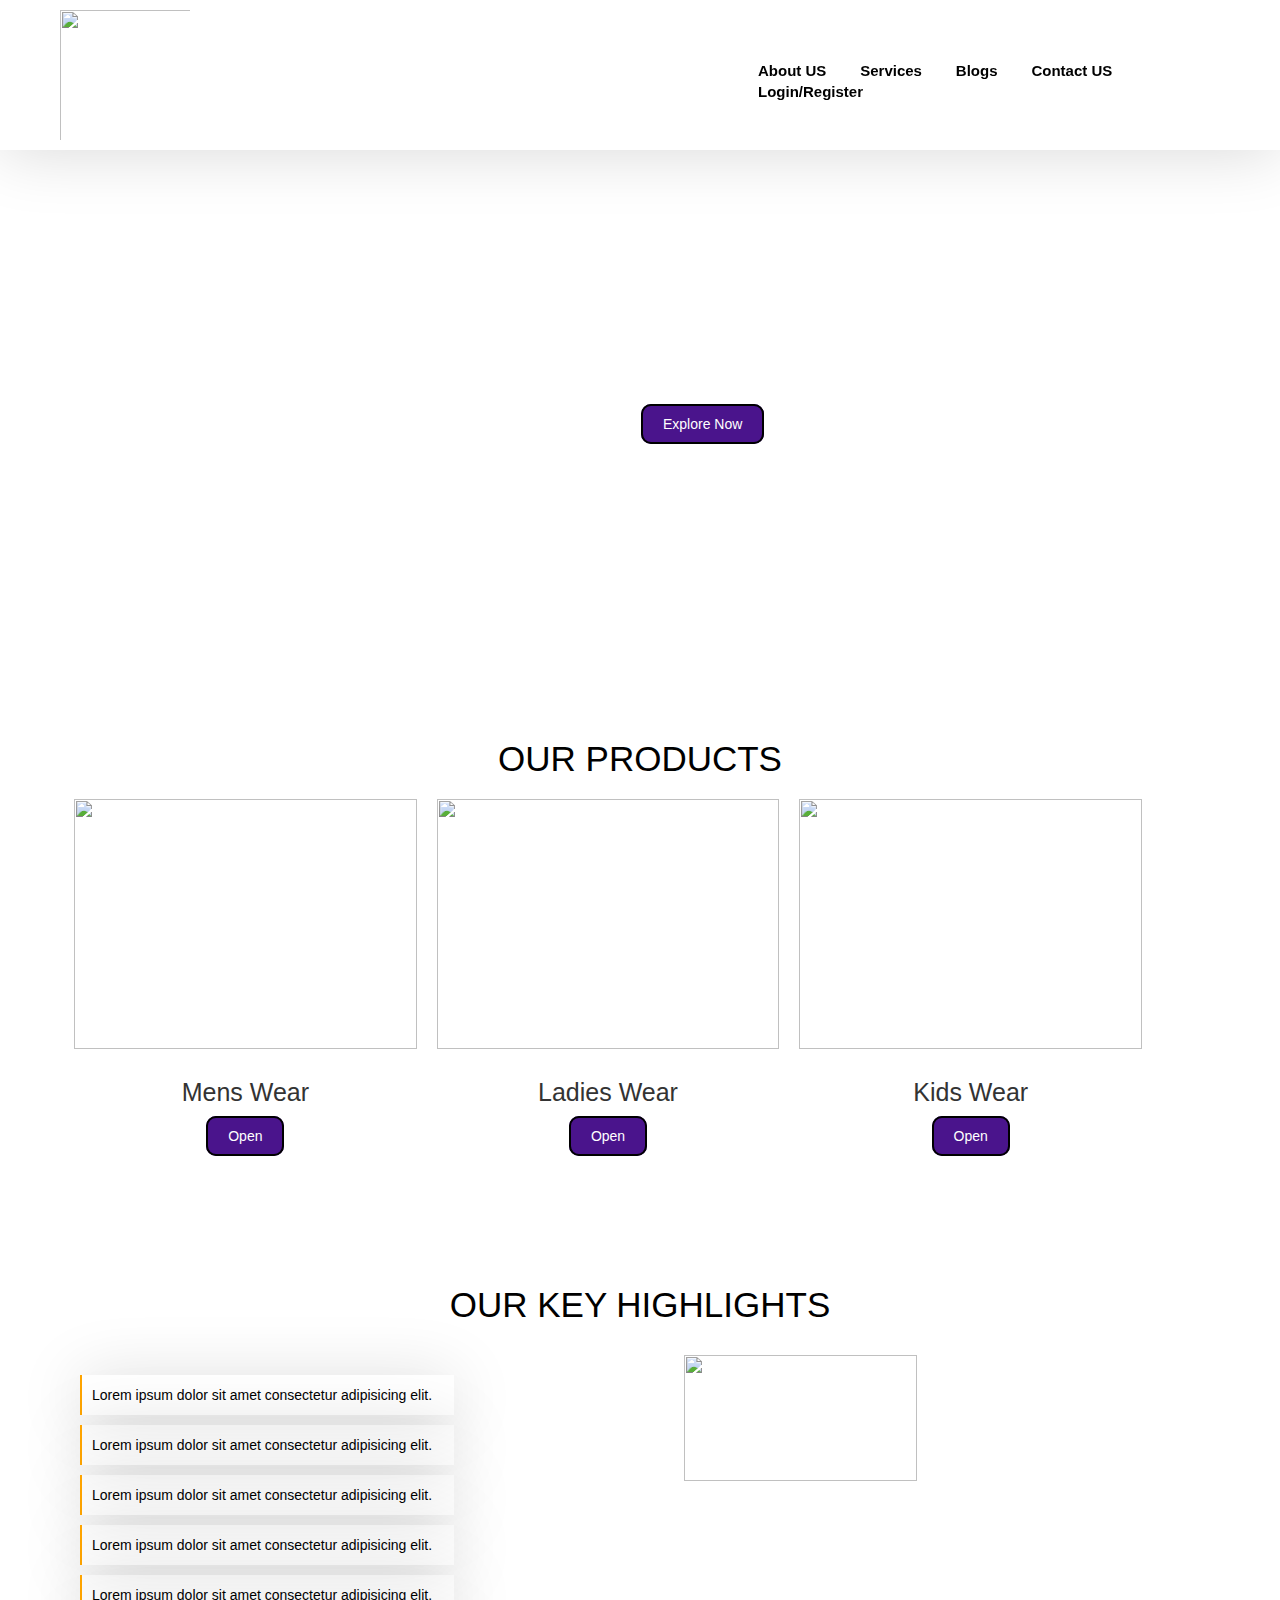
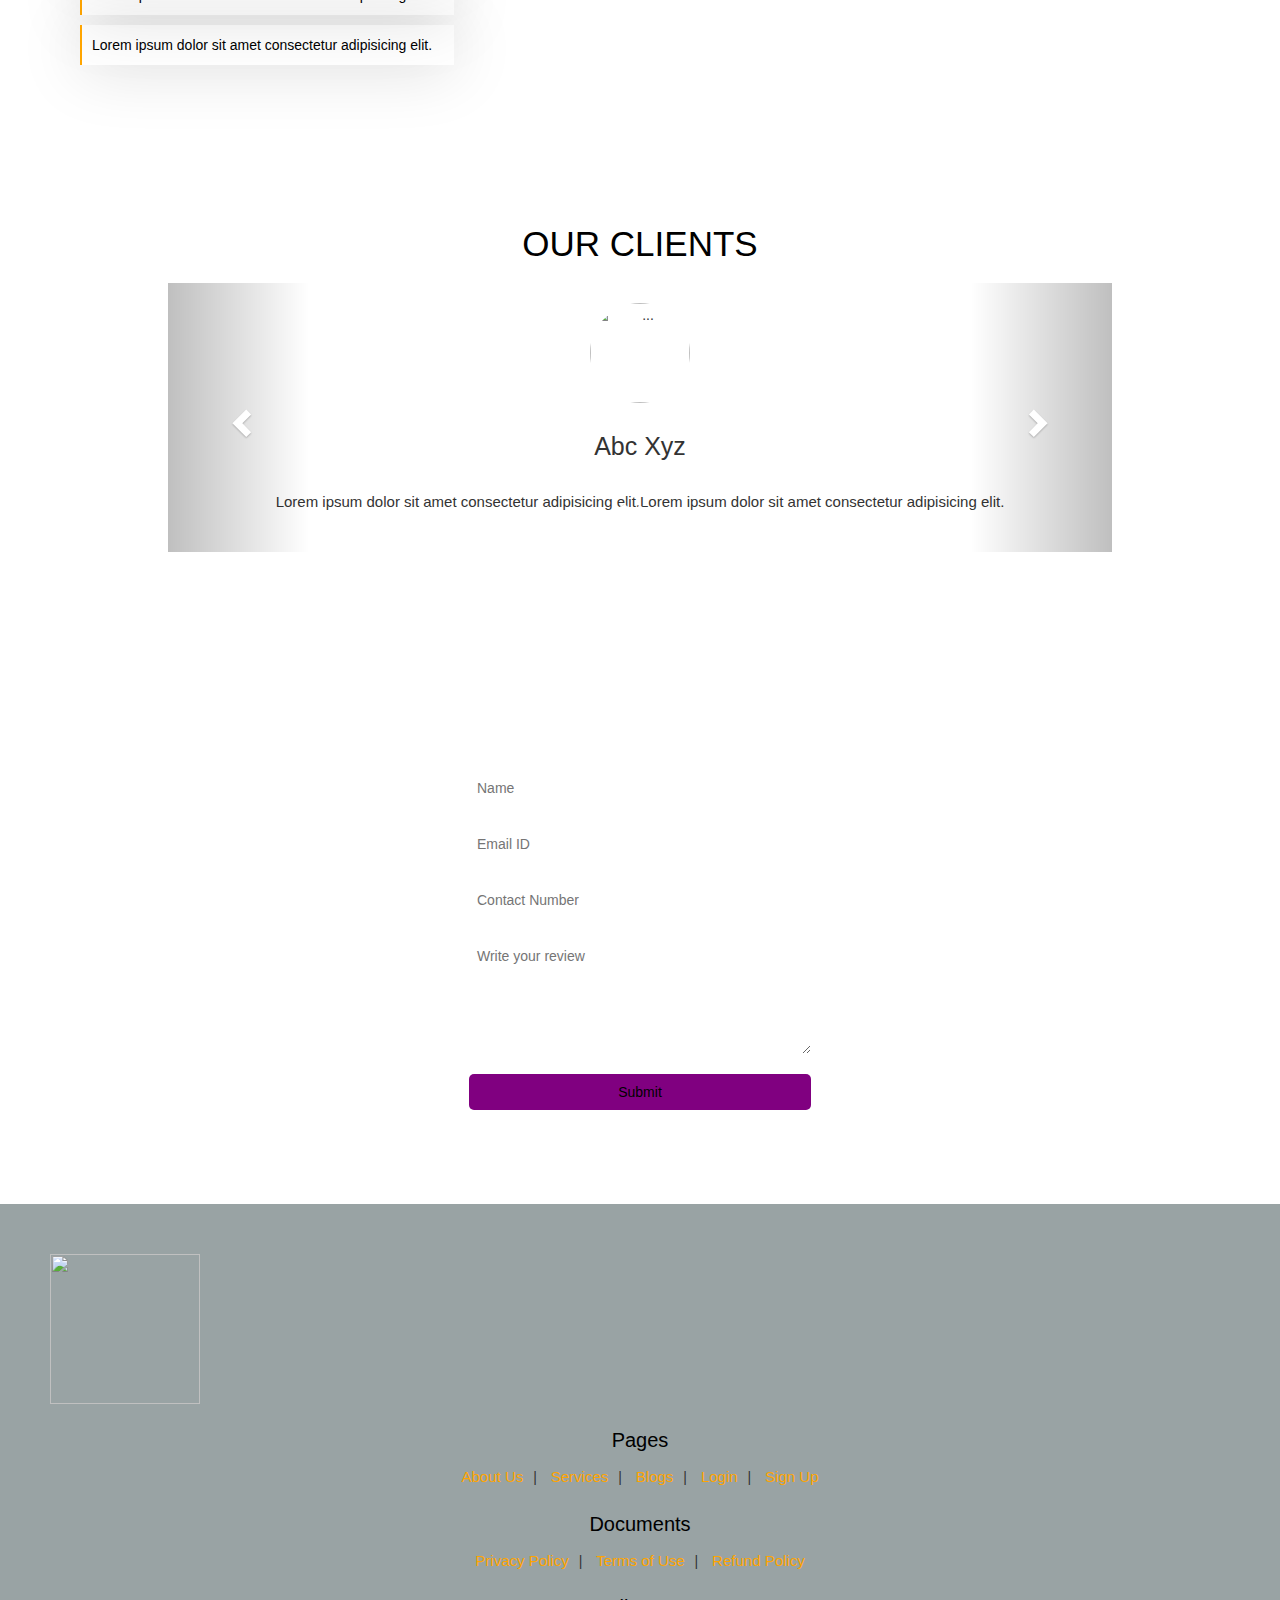
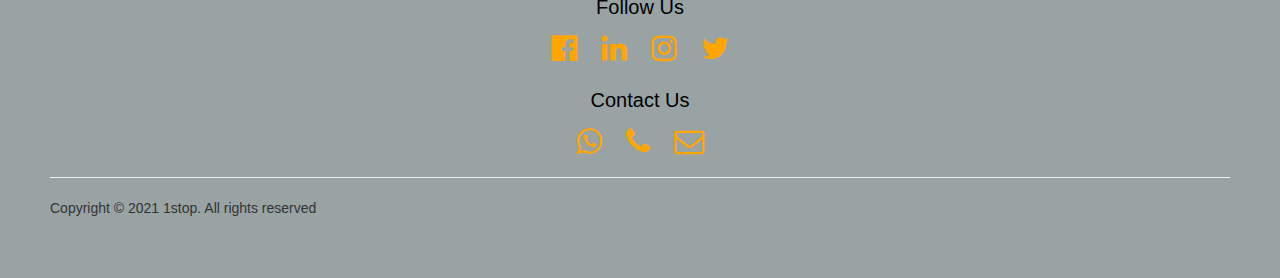
==== index.html @ cc5b7851 "E-Commerse" ====
<html>
    <head>
        <title>E-commerse</title>
        <!-- Latest compiled and minified CSS -->
<link rel="stylesheet" href="https://cdn.jsdelivr.net/npm/bootstrap@3.4.1/dist/css/bootstrap.min.css" integrity="sha384-HSMxcRTRxnN+Bdg0JdbxYKrThecOKuH5zCYotlSAcp1+c8xmyTe9GYg1l9a69psu" crossorigin="anonymous">

<!-- Optional theme -->
<link rel="stylesheet" href="https://cdn.jsdelivr.net/npm/bootstrap@3.4.1/dist/css/bootstrap-theme.min.css" integrity="sha384-6pzBo3FDv/PJ8r2KRkGHifhEocL+1X2rVCTTkUfGk7/0pbek5mMa1upzvWbrUbOZ" crossorigin="anonymous">


    <link rel="stylesheet" type="text/css" href="style.css">
    <link rel="stylesheet" type="text/css" href="https://stackpath.bootstrapcdn.com/font-awesome/4.7.0/css/font-awesome.min.css">
    </head>
    <body>
          <nav class="nav nav_top">
            <div class="logo">
               <a href="#"><img src="https://www.onlinelogomaker.com/blog/wp-content/uploads/2017/06/fashion-logos.jpg" width="150"></a>
            </div>
            <div class="nav_side">
                <a href="about.html">About US</a>
                <a href="service.html">Services</a>
                <a href="blog.html">Blogs</a>
                <a href="contact.html">Contact US</a>
                <a href="">Login/Register</a>

            </div>
          </nav>
          <div class="main">
            <div class="main_content">
                <h2>Your Fashion is Our Passion</h2>
                <div class="btn">
                    <a href="#">Explore Now</a>
                </div>
            </div>
          </div>
          <div class="products">
            <h2>Our Products</h2>
            <div class="product_container">
                <div class="item">
                    <div class="item_img">
                        <img src="1.jpg">
                    </div>
                    <div class="item_content">
                        <h3>Mens Wear</h3>
                        <a href="mens.html">Open</a>
                    </div>
                </div>
                <div class="item">
                    <div class="item_img">
                        <img src="13.jpg">
                    </div>
                    <div class="item_content">
                        <h3>Ladies Wear</h3>
                        <a href="ladies.html">Open</a>
                    </div>
                </div>
                <div class="item">
                    <div class="item_img">
                        <img src="18.jpg">
                    </div>
                    <div class="item_content">
                        <h3>Kids Wear</h3>
                        <a href="kids.html">Open</a>
                    </div>
                </div>
                <br><br><br><br><br><br><br>
            </div>
          </div>
        <div class="keypoint">
            <h2>OUR KEY HIGHLIGHTS</h2>
            <div class="key_container">
              <div class="key_content">
                <li>Lorem ipsum dolor sit amet consectetur adipisicing elit.</li>
                <li>Lorem ipsum dolor sit amet consectetur adipisicing elit.</li>
                <li>Lorem ipsum dolor sit amet consectetur adipisicing elit.</li>
                <li>Lorem ipsum dolor sit amet consectetur adipisicing elit.</li>
                <li>Lorem ipsum dolor sit amet consectetur adipisicing elit.</li>
                <li>Lorem ipsum dolor sit amet consectetur adipisicing elit.</li>
               </div>
              <div class="key_img">
                <img src="27.png">
              </div>
            </div>
        </div> 
        <div class="testi">
            <h2>Our Clients</h2>
            <div class="testi_container">
                <div id="carousel-example-generic" class="carousel slide" data-ride="carousel">
                    <!-- Indicators -->
                    <ol class="carousel-indicators">
                      <li data-target="#carousel-example-generic" data-slide-to="0" class="active"></li>
                      <li data-target="#carousel-example-generic" data-slide-to="1"></li>
                      <li data-target="#carousel-example-generic" data-slide-to="2"></li>
                    </ol>
                  
                    <!-- Wrapper for slides -->
                    <div class="carousel-inner" role="listbox">
                      <div class="item active">
                        <div class="item_img">
                            <img src="1.jpg" alt="...">
                        </div>
                        <div class="item_content">
                            <h3>Abc Xyz</h3>
                            <p>Lorem ipsum dolor sit amet consectetur adipisicing elit.Lorem ipsum dolor sit amet consectetur adipisicing elit.</p>
                        </div>

                      </div>
                      <div class="item">
                        <div class="item_img">
                            <img src="11.jpg" alt="...">
                        </div>
                        <div class="item_content">
                            <h3>Abc Xyz</h3>
                            <p>Lorem ipsum dolor sit amet consectetur adipisicing elit.Lorem ipsum dolor sit amet consectetur adipisicing elit.</p>
                        </div>

                      </div>
                      <div class="item">
                        <div class="item_img">
                            <img src="17.jpg" alt="...">
                        </div>
                        <div class="item_content">
                            <h3>Abc Xyz</h3>
                            <p>Lorem ipsum dolor sit amet consectetur adipisicing elit.Lorem ipsum dolor sit amet consectetur adipisicing elit.</p>
                        </div>  
                      </div>
                    </div>
                  
                    <!-- Controls -->
                    <a class="left carousel-control" href="#carousel-example-generic" role="button" data-slide="prev">
                      <span class="glyphicon glyphicon-chevron-left" aria-hidden="true"></span>
                      <span class="sr-only">Previous</span>
                    </a>
                    <a class="right carousel-control" href="#carousel-example-generic" role="button" data-slide="next">
                      <span class="glyphicon glyphicon-chevron-right" aria-hidden="true"></span>
                      <span class="sr-only">Next</span>
                    </a>
                  </div>
                  
            </div>
        </div>
        <div class="feed">
            <h2>Write a review</h2>
            <div class="feed_form">
                <form name="submit-googlesheet" method="post">
                    <input type="text" name="Name" placeholder="Name"><br>
                    <input type="email" name="Email" placeholder="Email ID"><br>
                    <input type="number" name="Number" placeholder="Contact Number"><br>
                    <textarea rows="5" cols="7" name="Review" placeholder="Write your review"></textarea><br>
                    <button type="submit">Submit</button>
                </form>
            </div>
        </div>
        <footer> 
            <div class="footer_logo">
                <a href="#"><img src="https://www.onlinelogomaker.com/blog/wp-content/uploads/2017/06/fashion-logos.jpg" width="150"></a>
            </div>
            <div class="pages">
                <h3>Pages</h3>
                <a href="about.html">About Us</a>|
                <a href="service.html">Services</a>|
                <a href="blog.html">Blogs</a>|
                <a href="">Login</a>|
                <a href="">Sign Up</a>
            </div>
            <div class="doc">
                <h3>Documents</h3>
                <a href="">Privacy Policy</a>|
                <a href="">Terms of Use</a>|
                <a href="">Refund Policy</a>
            </div>
            <div class="social">
                <h3>Follow Us</h3>
                <a href=""><i class="fa fa-facebook-official" aria-hidden="true"></i></a>
                <a href=""><i class="fa fa-linkedin" aria-hidden="true"></i></a>
                <a href=""><i class="fa fa-instagram" aria-hidden="true"></i></a>
                <a href=""><i class="fa fa-twitter" aria-hidden="true"></i></a>
            </div>
            <div class="contact">
                <h3>Contact Us</h3>
                <a href="https://api.WhatsApp.com/send?phone=+919876543210" target="_blank"><i class="fa fa-whatsapp" aria-hidden="true"></i></a>
                <a href="tel: +919876543210"><i class="fa fa-phone" aria-hidden="true"></i></a>
                <a href="mailto: support@1stop.ai"><i class="fa fa-envelope-o" aria-hidden="true"></i></a>
            </div>
            <hr>
            <p>Copyright &copy; 2021 1stop. All rights reserved</p>
        </footer>
        <!-- jQuery (necessary for Bootstrap's JavaScript plugins) -->
    <script src="https://code.jquery.com/jquery-1.12.4.min.js" integrity="sha384-nvAa0+6Qg9clwYCGGPpDQLVpLNn0fRaROjHqs13t4Ggj3Ez50XnGQqc/r8MhnRDZ" crossorigin="anonymous"></script>

        <!-- Latest compiled and minified JavaScript -->
    <script src="https://cdn.jsdelivr.net/npm/bootstrap@3.4.1/dist/js/bootstrap.min.js" integrity="sha384-aJ21OjlMXNL5UyIl/XNwTMqvzeRMZH2w8c5cRVpzpU8Y5bApTppSuUkhZXN0VxHd" crossorigin="anonymous"></script>
    <script type="text/javascript">
        const scriptURL = 'https://script.google.com/macros/s/AKfycbxDtrUU4nPNqy7ChxQQrmXnQn7VlY8EkF6VlNpIIJz3HbuUyMsLf1VhU-awR4I402rI/exec'
            const form = document.forms['submit-googlesheet']
          
            form.addEventListener('submit', e => {
              e.preventDefault()
              fetch(scriptURL, { method: 'POST', body: new FormData(form)})
                .then(response => alert("Thank you, keep shopping with us..."))
                .catch(error => console.error('Error!', error.message))
            })

    </script>
    </body>
</html>
---- style.css ----
.nav{
    background-color: white;
    z-index: 9;
    padding-left: 50px;
    padding-right: 50px;
    display: flex;
    box-shadow: 0px 3px 65px 0px rgba(0,0,0,.15);
}
.nav_top{
    position: fixed;
    top:0;
    right:0;
    left:0;
}
.logo{
    float: left;
    width:60%;
}
.logo img{
    padding: 10px;
}
.nav_side{
    float:right;
    width: 40%;
    margin-top: 60px;
}
.nav_side a{
    text-decoration: none;
    margin-right: 30px;
    color: black;
    font-weight: bold;
    font-family: cosmic, sans-serif;
    font-size: 15px;
    justify-content: center;
    align-items: center;
    align-content: center;
    text-align: center;
}
.nav_side a:hover{
    color: orange;
    transition:all 1s ease;
}
.main{
    background-image: url("10.jpg");
    background-position: center;
    background-size: cover;
    background-repeat: no-repeat;
    background-attachment: fixed;
    height:80vh;
}
.main .main_content{
    padding-top:20%;
    margin-left: 10%;
    margin-right: 10%;
}
.main .main_content h2{
    color:white;
    font-size: 70px;
    font-family: cosmic, sans-serif;
    font-weight: bolder;
    text-align: center;
}
.main .main_content .btn{
    padding-top: 50px;
    text-align: center;
}
.main .main_content .btn a{
    text-decoration: none;
    margin: 500px;
    padding: 10px 20px;
    background-color: #4A148C;
    color:white;
    font-family: cosmic, sans-serif;
    border: 2px solid black;
    border-radius: 10px;
    transition: 0.5s;
}
.main .main_content .btn a:hover{
    background-color: black;
    color:orange;
    border: none;
    border-bottom: 4px solid orange;
    transition: 0.5s;

}
.products{
    padding-bottom: 50px;
}
.products h2{
    text-align: center;
    font-size:35px;
    text-transform:uppercase;
    color:black;
}
.products .product_container{
    display:flex;
    margin-left: 5%;
    margin-right: 10%;
}
.products .product_container .item{
    width:33.33%;
    margin:10px;
    height:auto;
}
.products .product_container .item:hover{
    box-shadow:0px 3px 65px 0px rgba(0,0,0,.15);
}
.products .product_container .item .item_img{
    width:100%;
    height:250px;
    overflow:hidden;
}
.products .product_container .item .item_img img{
    width:100%;
    height:250px;
}
.products .product_container .item .item_content{
    text-align: center;
}
.products .product_container .item .item_content h3{
    padding: 10px;
    font-size: 25px;
    font-family: cosmic, sans-serif;
}
.products .product_container .item .item_content a{
    text-decoration: none;
    margin: 50px;
    padding: 10px 20px;
    background-color: #4A148C;
    color:white;
    font-family: cosmic, sans-serif;
    border: 2px solid black;
    border-radius: 10px;
    transition: 0.5s;
}
.products .product_container .item .item_content a:hover{
    background-color: black;
    color:orange;
    border: none;
    border-bottom: 4px solid orange;
    transition: 0.5s;
}
.products .product_container .item1{
    width:33.33%;
    margin:10px;
    height:auto;
}
.products .product_container .item1:hover{
    box-shadow:0px 3px 65px 0px rgba(0,0,0,.15);
}
.products .product_container .item1 .item1_img{
    width:100%;
    height:250px;
    overflow:hidden;
}
.products .product_container .item1 .item1_img img{
    width:100%;
    height:250px;
}
.products .product_container .item1 .item1_content{
    text-align: center;
}
.products .product_container .item1 .item1_content h3{
    padding: 10px;
    font-size: 25px;
    font-family: cosmic, sans-serif;
}
.products .product_container .item1 .item1_content a{
    text-decoration: none;
    margin: 50px;
    padding: 10px 20px;
    background-color: #4A148C;
    color:white;
    font-family: cosmic, sans-serif;
    border: 2px solid black;
    border-radius: 10px;
    transition: 0.5s;
}
.products .product_container .item1 .item1_content a:hover{
    background-color: black;
    color:orange;
    border: none;
    border-bottom: 4px solid orange;
    transition: 0.5s;
}
.product{
    padding-bottom: 50px;
   box-shadow:  0px 3px 65px 0px rgba(0,0,0,.15);
}
.product h2{
    text-align: center;
    font-size:35px;
    text-transform:uppercase;
    color:black;
}
.product .product_container1{
    display:flex;
    margin-left: 5%;
    margin-right: 10%;
}
.product .product_container1 .item{
    width:33.33%;
    margin:10px;
    height:auto;
}
.product .product_container1 .item:hover{
    box-shadow:0px 3px 65px 0px rgba(0,0,0,.15);
}
.product .product_container1 .item .item_img{
    width:100%;
    height:250px;
    overflow:hidden;
}
.product .product_container1 .item .item_img img{
    width:100%;
    height:250px;
}
.product .product_container1 .item .item_content{
    text-align: center;
}
.product .product_container1 .item .item_content h3{
    padding: 10px;
    font-size: 25px;
    font-family: cosmic, sans-serif;
}
.product .product_container1 .item .item_content a{
    text-decoration: none;
    margin: 50px;
    padding: 10px 20px;
    background-color: #4A148C;
    color:white;
    font-family: cosmic, sans-serif;
    border: 2px solid black;
    border-radius: 10px;
    transition: 0.5s;
}
.product .product_container1 .item .item_content a:hover{
    background-color: black;
    color:orange;
    border: none;
    border-bottom: 4px solid orange;
    transition: 0.5s;
}
.product .product_container2{
    display:flex;
    margin-left: 5%;
    margin-right: 10%;
}
.product .product_container2 .item{
    width:33.33%;
    margin:10px;
    height:auto;
}
.product .product_container2 .item:hover{
    box-shadow:0px 3px 65px 0px rgba(0,0,0,.15);
}
.product .product_container2 .item .item_img{
    width:100%;
    height:250px;
    overflow:hidden;
}
.product .product_container2 .item .item_img img{
    width:100%;
    height:250px;
}
.product .product_container2 .item .item_content{
    text-align: center;
}
.product .product_container2 .item .item_content h3{
    padding: 10px;
    font-size: 25px;
    font-family: cosmic, sans-serif;
}
.product .product_container2 .item .item_content a{
    text-decoration: none;
    margin: 50px;
    padding: 10px 20px;
    background-color: #4A148C;
    color:white;
    font-family: cosmic, sans-serif;
    border: 2px solid black;
    border-radius: 10px;
    transition: 0.5s;
}
.product .product_container2 .item .item_content a:hover{
    background-color: black;
    color:orange;
    border: none;
    border-bottom: 4px solid orange;
    transition: 0.5s;
}
.product .product_container3{
    display:flex;
    margin-left: 5%;
    margin-right: 10%;
}
.product .product_container3 .item{
    width:33.33%;
    margin:10px;
    height:auto;
}
.product .product_container3 .item:hover{
    box-shadow:0px 3px 65px 0px rgba(0,0,0,.15);
}
.product .product_container3 .item .item_img{
    width:100%;
    height:250px;
    overflow:hidden;
}
.product .product_container3 .item .item_img img{
    width:100%;
    height:250px;
}
.product .product_container3 .item .item_content{
    text-align: center;
}
.product .product_container3 .item .item_content h3{
    padding: 10px;
    font-size: 25px;
    font-family: cosmic, sans-serif;
}
.product .product_container3 .item .item_content a{
    text-decoration: none;
    margin: 50px;
    padding: 10px 20px;
    background-color: #4A148C;
    color:white;
    font-family: cosmic, sans-serif;
    border: 2px solid black;
    border-radius: 10px;
    transition: 0.5s;
}
.product .product_container3 .item .item_content a:hover{
    background-color: black;
    color:orange;
    border: none;
    border-bottom: 4px solid orange;
    transition: 0.5s;
}
.keypoint{
    padding: 50px;
}
.keypoint h2{
    color:black;
    font-size:35px;
    text-align: center;
    padding: 10px;
}
.keypoint .key_container{
    display: flex;
}
.keypoint .key_container .key_content{
    width: 40%;
    padding: 20px;
    float: left;
}
.keypoint .key_container .key_content li{
    list-style: none;
    margin: 10px;
    padding: 10px;
    border-left: 2px solid orange;
    color: black;
    text-align: left;
    font-family: cosmic, sans-serif;
    box-shadow: 0px 3px 65px 0px rgba(0,0,0,.15);
} 
.keypoint .key_container .key_img{
    width:60%;
    float: right;
    margin-left: 100px;
}
.keypoint .key_container .key_img img{
    width: 60%;
    margin-top: 10px;
    margin-left: 100px;
    border: none;
}
.testi{
    padding: 50px;
}
.testi h2{
    color:black;
    font-size:35px;
    text-align: center;
    padding: 10px;
    text-transform:uppercase;
}
.testi .testi_container{
    margin-right: 10%;
    margin-left: 10%;
}
.testi .testi_container .carousel-inner{
    background-color: white;
    box-shadow: none;
}
.testi .testi_container .item{
    width: 100%;
    padding: 20px;
    background-color: white;
    box-shadow: none;
}
.testi .testi_container .item .item_img{
    width: 100%;
    height: 100px;
    text-align: center;
    overflow: hidden;
}
.testi .testi_container .item .item_img img{
    width: 100px;
    height:100px;
    border-radius: 50%;
}
.testi .testi_container .item .item_content{
    text-align: center;
}
.testi .testi_container .item .item_content h3{
    padding: 10px;
    font-size: 25px;
    font-family: cosmic, sans-serif;
}
.testi .testi_container .item .item_content p{
    padding: 10px;
    font-size: 15px;
    font-family: cosmic, sans-serif;
}
.about_us{
    padding:200px;
}
.about_us h2{
    color:orange;
    font-size: 35px;
    text-align: center;
    font-family: cosmic, sans-serif;
    text-transform: uppercase;
}
.about_us p{
    padding: 10px;
    font-size: 15px;
    text-align: center;
    font-family: cosmic, sans-serif;
    line-height:30px;
}
.contact_container{
    padding: 350px;
}
.contact_container h2{
    color:orange;
    font-size: 35px;
    text-align: center;
    padding: 10px;
    font-family: cosmic, sans-serif;
    text-transform: uppercase;
}
.contact_container .g_map{
    margin-left: 50px;
}
.contact_container .contact_content{
    padding: 20px;
}
.contact_container .contact_content p{
    padding: 10px;
    font-size: 13px;
    text-align: left;
    font-family: cosmic, sans-serif;
    line-height:25px;
}
.feed{
    padding: 50px;
    background-image: url('29.jpg');
    background-size: cover;
}
.feed h2{
    color:white;
    font-size: 35px;
    text-align: center;
    padding: 10px;
    font-family: cosmic, sans-serif;
    text-transform: uppercase;
}
.feed .feed_form{
    text-align: center;
}
.feed .feed_form form{
    padding: 20px;
}
.feed .feed_form form input{
    width: 30%;
    margin: 10px;
    padding: 8px;
    outline: none;
    border:none;
}
.feed .feed_form form textarea{
    width: 30%;
    margin: 10px;
    padding: 8px;
    outline: none;
    border: none;
}
.feed .feed_form form button{
    width: 30%;
    margin: 10px;
    padding: 8px;
    outline: none;
    border: none;
    background-color: purple;
    color: black;
    border-radius: 5px;
}
footer{
    background-color: #99A3A4;
    padding: 50px;
}
footer .pages{
    text-align: center;
}
footer .pages h3{
    color: black;
    font-size: 20px;
    font-family: cosmic, sans-serif;
    padding: 5px;
}
footer .pages a{
    text-decoration: none;
    margin: 10px;
    color: orange;
    font-size: 15px;
    font-family: cosmic, sans-serif;
}
footer .pages a:hover{
    color: white;
}
footer .doc{
    text-align: center;
}
footer .doc h3{
    color: black;
    font-size: 20px;
    font-family: cosmic, sans-serif;
    padding: 5px;
}
footer .doc a{
    text-decoration: none;
    margin: 10px;
    color: orange;
    font-size: 15px;
    font-family: cosmic, sans-serif;
}
footer .doc a:hover{
    color: white;
}
footer .social{
    text-align: center;
}
footer .social h3{
    color: black;
    font-size: 20px;
    font-family: cosmic, sans-serif;
    padding: 5px;
}
footer .social a{
    text-decoration: none;
    margin: 10px;
    color: orange;
    font-size: 30px;
    font-family: cosmic, sans-serif;
}
footer .social a:hover{
    color: white;
}
footer .contact{
    text-align: center;
}
footer .contact h3{
    color: black;
    font-size: 20px;
    font-family: cosmic, sans-serif;
    padding: 5px;
}
footer .contact a{
    text-decoration: none;
    margin: 10px;
    color: orange;
    font-size: 30px;
    font-family: cosmic, sans-serif;
}
footer .contact a:hover{
    color: white;
}
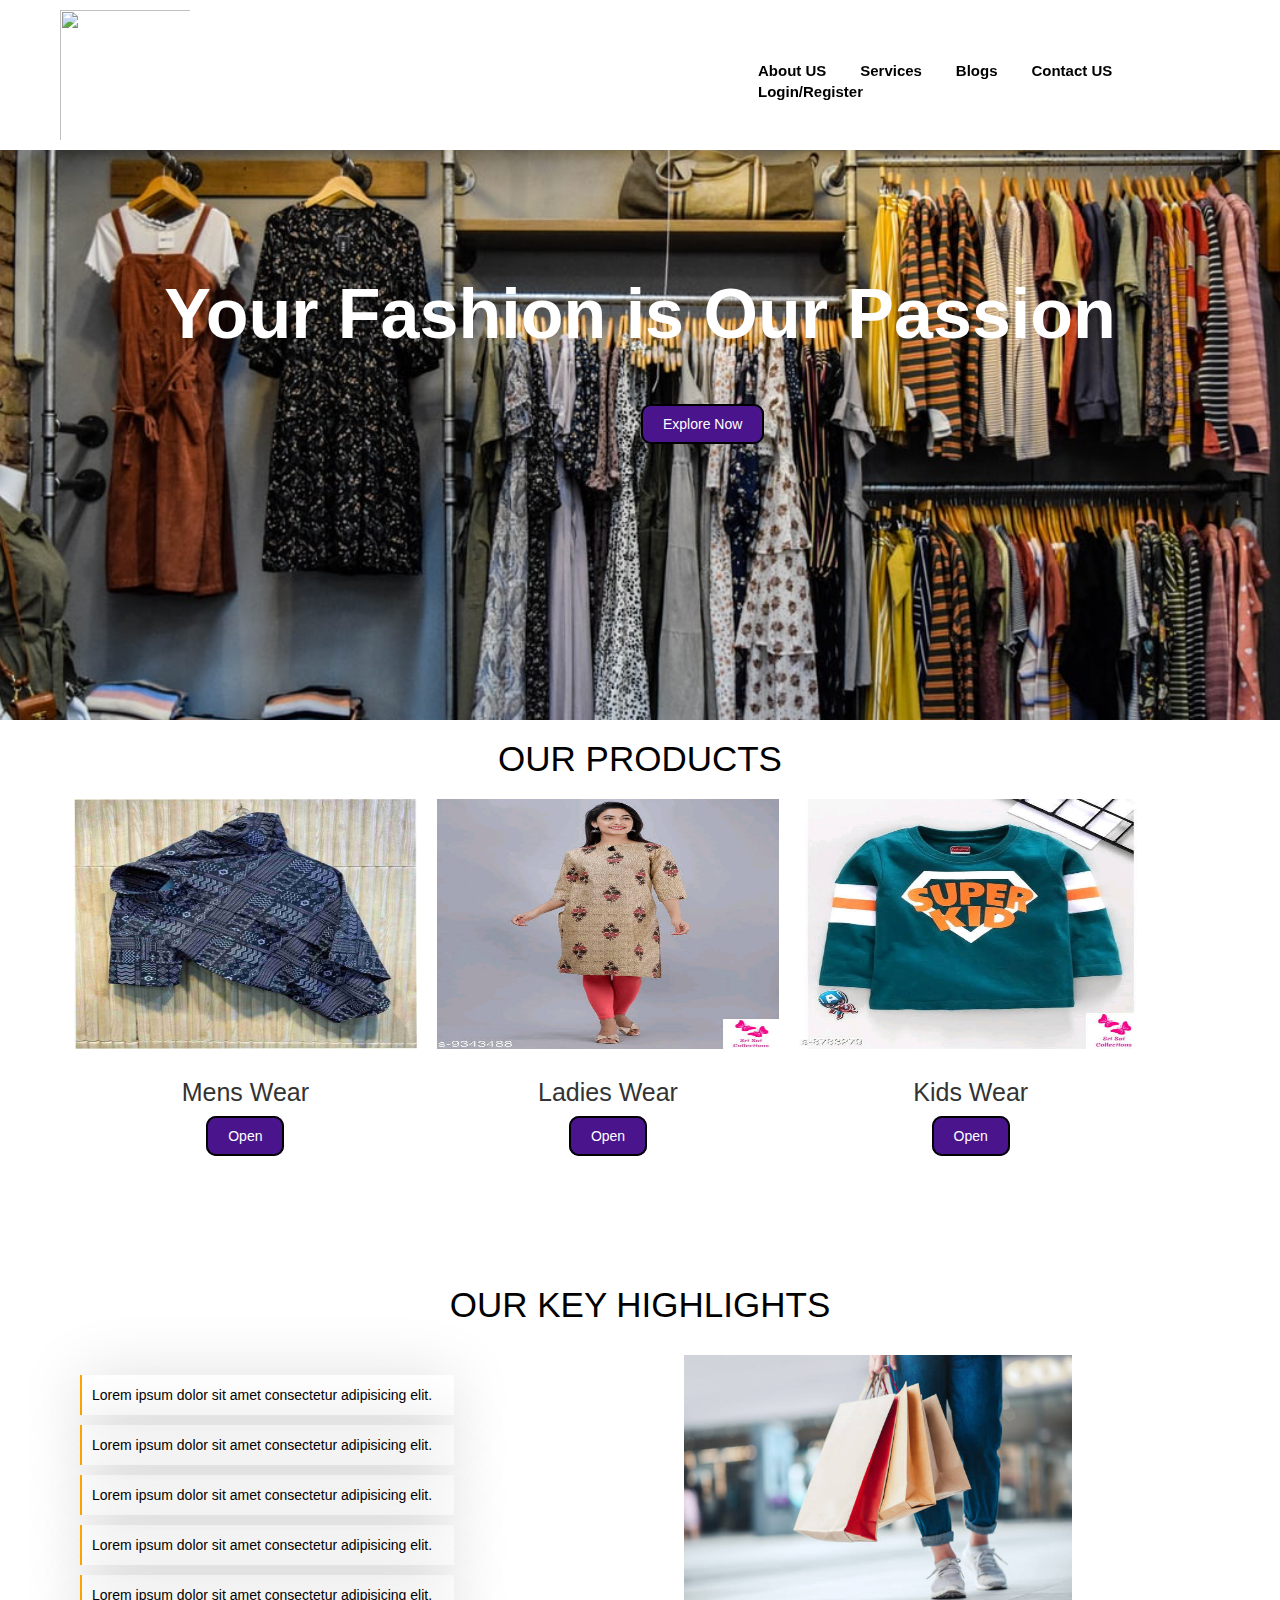
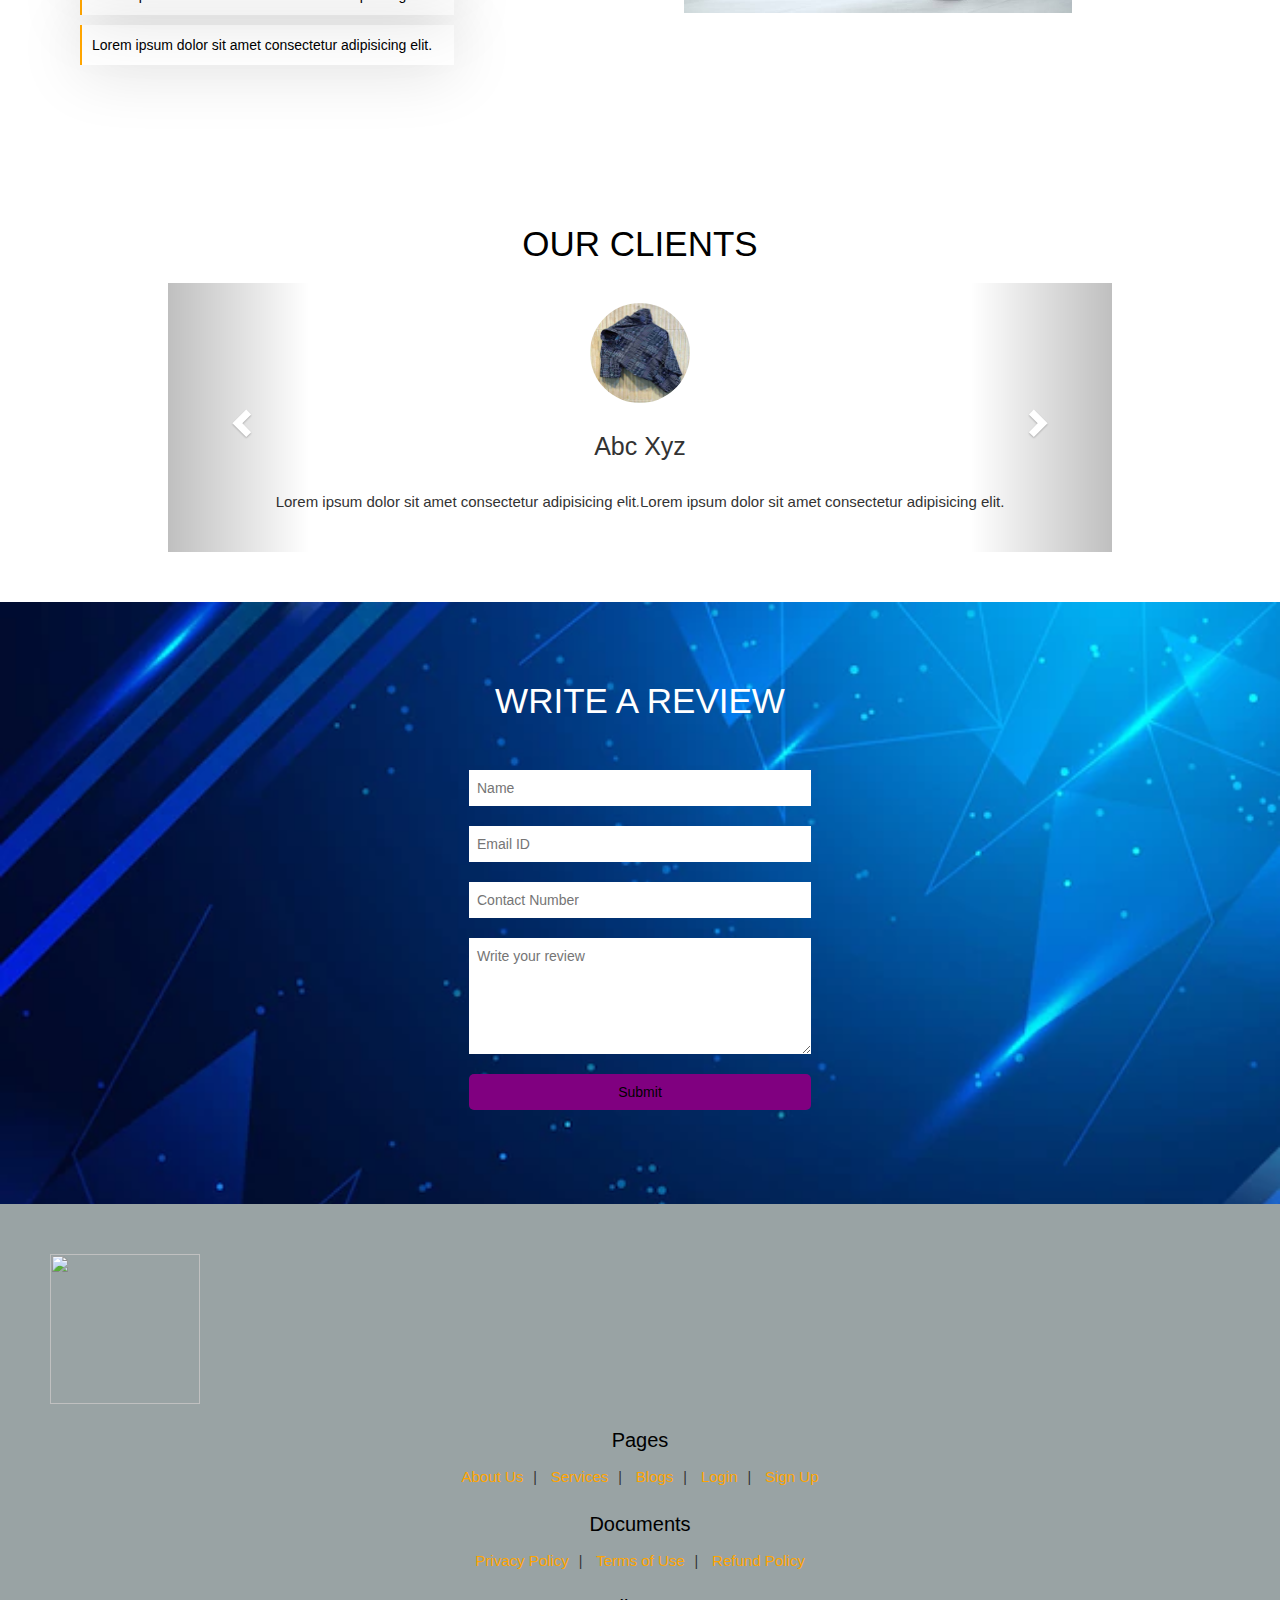
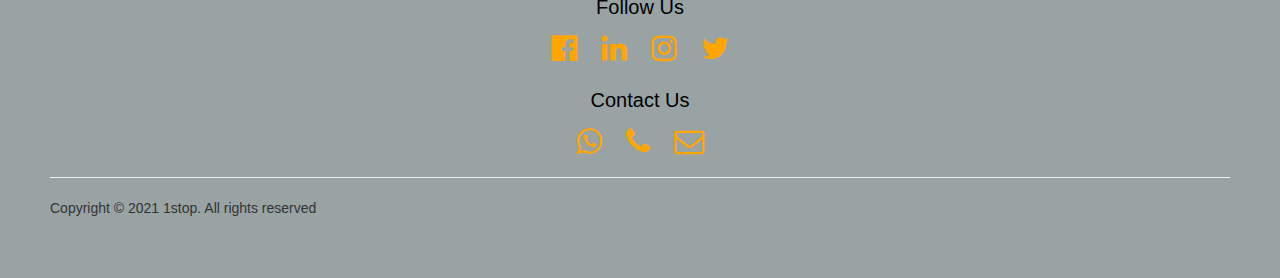
==== commit 6b9b2684: "E-Commerse" ====
--- a/index.html
+++ b/index.html
@@ -38,7 +38,7 @@
             <div class="product_container">
                 <div class="item">
                     <div class="item_img">
-                        <img src="1.jpg">
+                        <img src="images/1.jpg">
                     </div>
                     <div class="item_content">
                         <h3>Mens Wear</h3>
@@ -47,7 +47,7 @@
                 </div>
                 <div class="item">
                     <div class="item_img">
-                        <img src="13.jpg">
+                        <img src="images/13.jpg">
                     </div>
                     <div class="item_content">
                         <h3>Ladies Wear</h3>
@@ -56,7 +56,7 @@
                 </div>
                 <div class="item">
                     <div class="item_img">
-                        <img src="18.jpg">
+                        <img src="images/17.jpg">
                     </div>
                     <div class="item_content">
                         <h3>Kids Wear</h3>
@@ -78,7 +78,7 @@
                 <li>Lorem ipsum dolor sit amet consectetur adipisicing elit.</li>
                </div>
               <div class="key_img">
-                <img src="27.png">
+                <img src="images/27.png">
               </div>
             </div>
         </div> 
@@ -97,7 +97,7 @@
                     <div class="carousel-inner" role="listbox">
                       <div class="item active">
                         <div class="item_img">
-                            <img src="1.jpg" alt="...">
+                            <img src="images/1.jpg" alt="...">
                         </div>
                         <div class="item_content">
                             <h3>Abc Xyz</h3>
@@ -107,7 +107,7 @@
                       </div>
                       <div class="item">
                         <div class="item_img">
-                            <img src="11.jpg" alt="...">
+                            <img src="images/11.jpg" alt="...">
                         </div>
                         <div class="item_content">
                             <h3>Abc Xyz</h3>
@@ -117,7 +117,7 @@
                       </div>
                       <div class="item">
                         <div class="item_img">
-                            <img src="17.jpg" alt="...">
+                            <img src="images/17.jpg" alt="...">
                         </div>
                         <div class="item_content">
                             <h3>Abc Xyz</h3>
--- a/style.css
+++ b/style.css
@@ -41,7 +41,7 @@
     transition:all 1s ease;
 }
 .main{
-    background-image: url("10.jpg");
+    background-image: url("images/10.jpg");
     background-position: center;
     background-size: cover;
     background-repeat: no-repeat;
@@ -466,7 +466,7 @@
 }
 .feed{
     padding: 50px;
-    background-image: url('29.jpg');
+    background-image: url('images/29.jpg');
     background-size: cover;
 }
 .feed h2{
